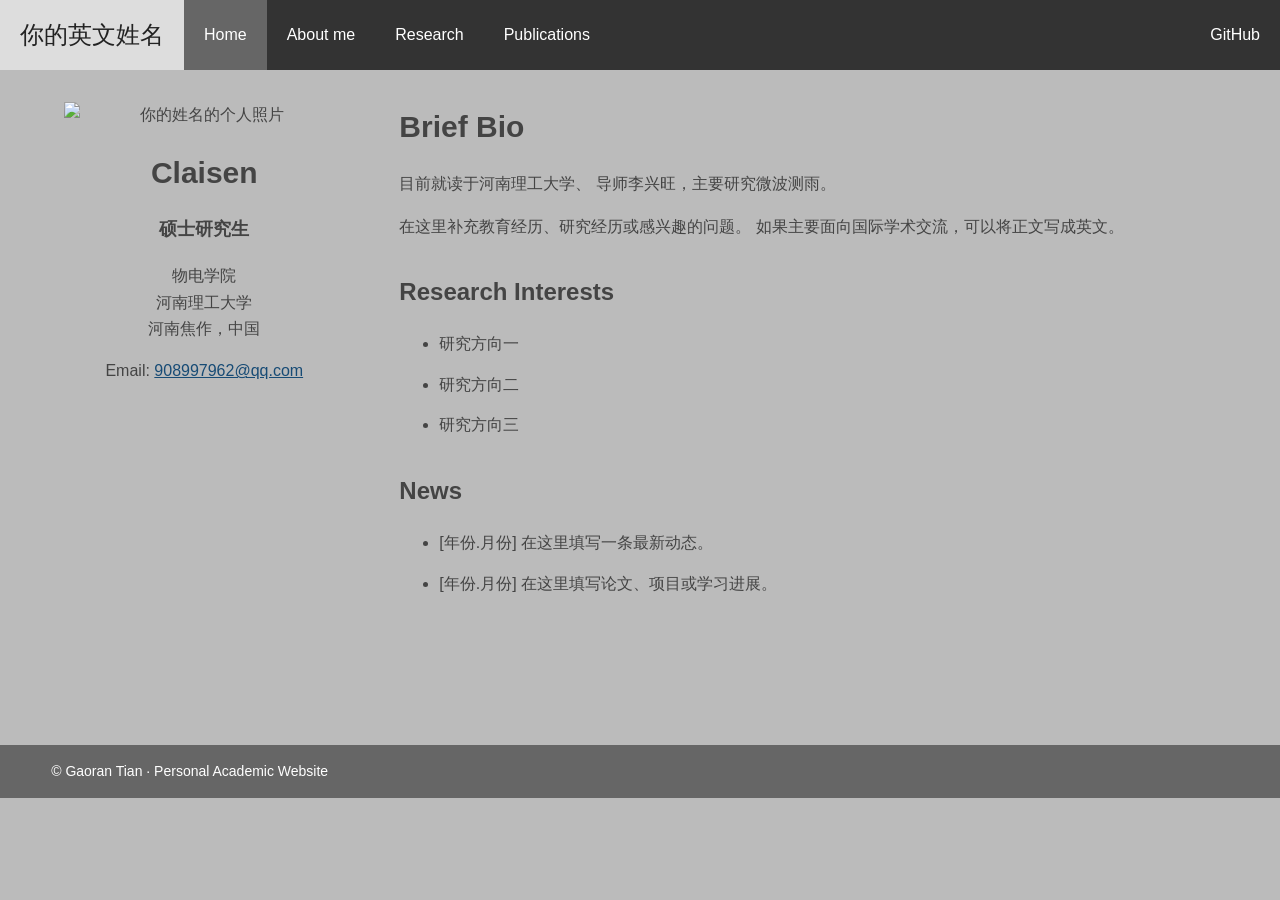
==== index.html @ 3af395cb "Create index.html" ====
<!DOCTYPE html>
<html lang="zh-CN">
<head>
  <meta charset="UTF-8">
  <meta name="viewport" content="width=device-width, initial-scale=1">
  <meta name="description" content="你的姓名的个人学术主页：个人简介、研究方向与论文成果。">
  <title>Gaoran Tian | Home</title>
  <link rel="stylesheet" href="styles.css">
</head>
<body>

  <nav class="navbar" aria-label="主导航">
    <a class="site-name" href="index.html">你的英文姓名</a>
    <a class="active" href="index.html">Home</a>
    <a href="about.html">About me</a>
    <a href="research.html">Research</a>
    <a href="publications.html">Publications</a>

    <div class="external-links">
      <a href="https://github.com/Claisen9">GitHub</a>
      <!-- 有 Google Scholar 主页后，可在这里添加链接 -->
    </div>
  </nav>

  <div class="layout">
    <aside class="profile">
      <img src="profile.jpg" alt="你的姓名的个人照片">
      <h1>Claisen</h1>
      <p class="position">硕士研究生</p>
      <p>
        物电学院<br>
        河南理工大学<br>
        河南焦作，中国
      </p>
      <p>
        Email:
        <a href="mailto:908997962@qq.com">908997962@qq.com</a>
      </p>
    </aside>

    <!-- 右侧正文开始 -->
    <main class="content">
      <h1>Brief Bio</h1>
      <p>
        目前就读于河南理工大学、
        导师李兴旺，主要研究微波测雨。
      </p>
      <p>
        在这里补充教育经历、研究经历或感兴趣的问题。
        如果主要面向国际学术交流，可以将正文写成英文。
      </p>

      <h2>Research Interests</h2>
      <ul>
        <li>研究方向一</li>
        <li>研究方向二</li>
        <li>研究方向三</li>
      </ul>

      <h2>News</h2>
      <ul>
        <li>[年份.月份] 在这里填写一条最新动态。</li>
        <li>[年份.月份] 在这里填写论文、项目或学习进展。</li>
      </ul>
    </main>
    <!-- 右侧正文结束 -->
  </div>

  <footer>
    © Gaoran Tian · Personal Academic Website
  </footer>

</body>
</html>
---- styles.css ----
* {
  box-sizing: border-box;
}

body {
  margin: 0;
  background: #bbb;
  color: #444;
  font-family: Arial, "Microsoft YaHei", sans-serif;
  line-height: 1.65;
}

a {
  color: #174b75;
  overflow-wrap: anywhere;
}

a:hover {
  text-decoration: underline;
}

/* 顶部导航栏 */
.navbar {
  position: sticky;
  top: 0;
  z-index: 10;
  display: flex;
  flex-wrap: wrap;
  align-items: stretch;
  background: #333;
}

.navbar a {
  display: flex;
  align-items: center;
  padding: 15px 20px;
  color: white;
  text-decoration: none;
}

.navbar .site-name {
  background: #ddd;
  color: #222;
  font-size: 24px;
}

.navbar a.active {
  background: #666;
}

.navbar a:hover {
  background: #888;
  color: white;
}

.navbar .external-links {
  display: flex;
  margin-left: auto;
}

/* 左侧资料栏与右侧正文 */
.layout {
  display: grid;
  grid-template-columns: 26% minmax(0, 1fr);
  gap: 42px;
  max-width: 1500px;
  min-height: 75vh;
  margin: 0 auto;
  padding: 32px 4% 60px;
}

.profile {
  text-align: center;
  overflow-wrap: anywhere;
}

.profile img {
  display: block;
  width: 100%;
  max-width: 280px;
  height: auto;
  margin: 0 auto 20px;
}

.profile h1 {
  margin: 10px 0;
  font-size: 30px;
}

.profile .position {
  font-size: 18px;
  font-weight: bold;
}

.content {
  min-width: 0;
}

.content h1 {
  margin-top: 0;
  font-size: 30px;
}

.content h2 {
  margin-top: 32px;
  font-size: 24px;
}

.content li {
  margin-bottom: 14px;
}

footer {
  padding: 15px 4%;
  background: #666;
  color: white;
  font-size: 14px;
}

/* 手机屏幕：资料栏和正文上下排列 */
@media (max-width: 760px) {
  .navbar a {
    padding: 10px 12px;
    font-size: 14px;
  }

  .navbar .site-name {
    width: 100%;
    justify-content: center;
    font-size: 22px;
  }

  .navbar .external-links {
    margin-left: 0;
  }

  .layout {
    grid-template-columns: 1fr;
    gap: 28px;
    padding: 24px 6% 40px;
  }

  .profile img {
    max-width: 210px;
  }
}
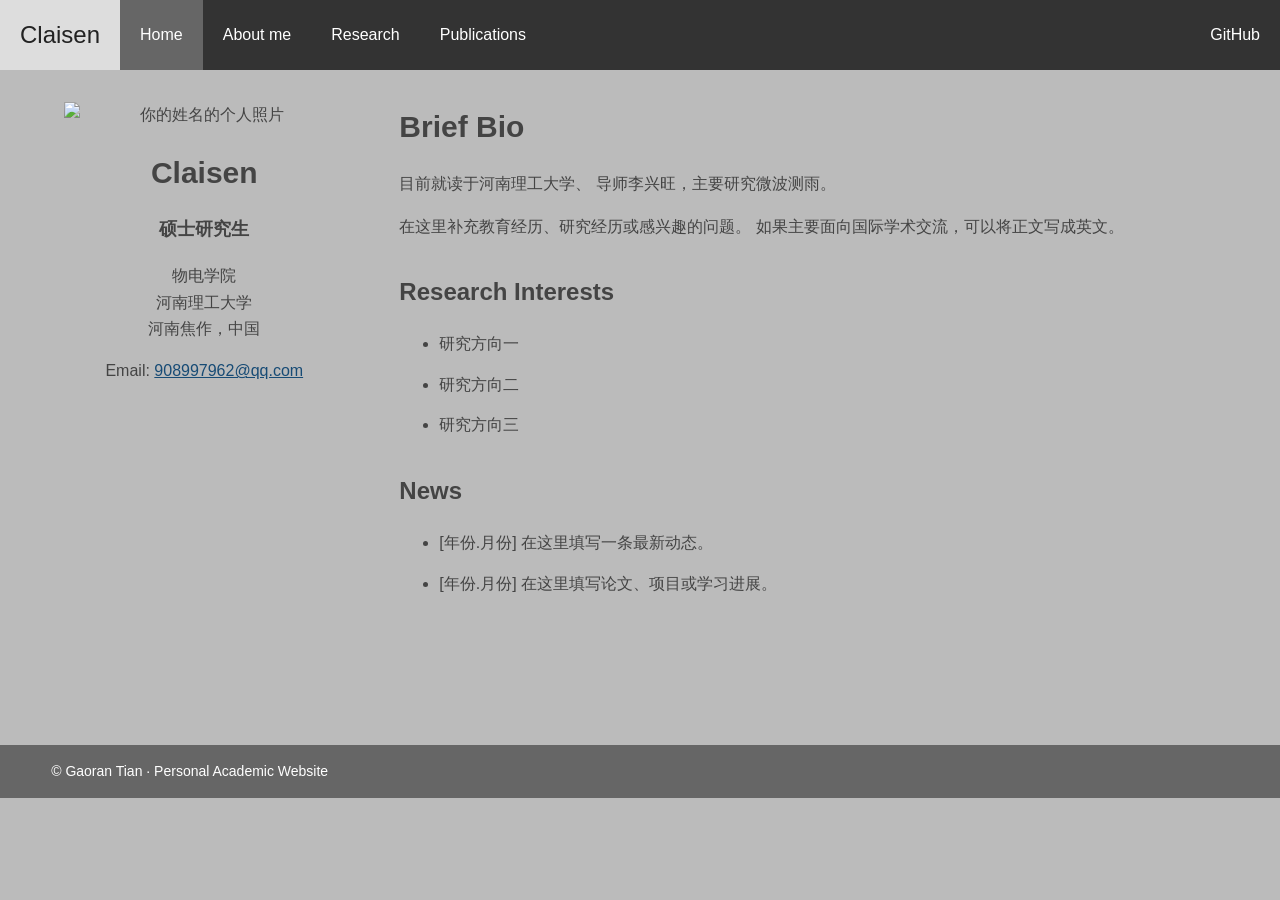
==== commit a3fc4cda: "Update index.html" ====
--- a/index.html
+++ b/index.html
@@ -10,7 +10,7 @@
 <body>
 
   <nav class="navbar" aria-label="主导航">
-    <a class="site-name" href="index.html">你的英文姓名</a>
+    <a class="site-name" href="index.html">Claisen</a>
     <a class="active" href="index.html">Home</a>
     <a href="about.html">About me</a>
     <a href="research.html">Research</a>
